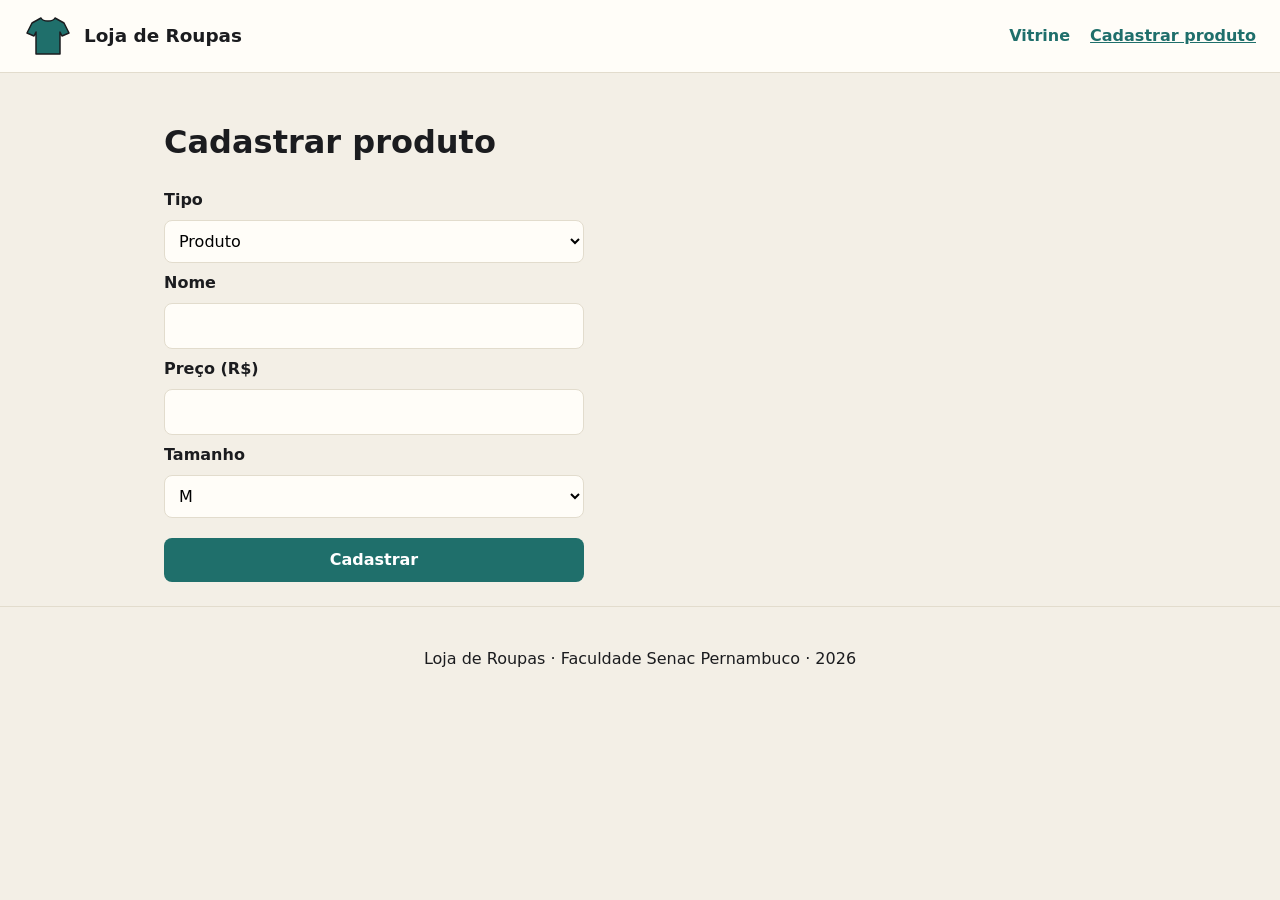
==== front/cadastro.html @ 378cc7d5 "Fase 3-3: formulário acessível e responsivo Co-Authored-By: Claude Opus 5.5 <noreply@anthropic.com>" ====
<!DOCTYPE html>
<html lang="pt-BR">
<head>
  <meta charset="utf-8">
  <meta name="viewport" content="width=device-width, initial-scale=1">
  <title>Cadastrar produto · Loja de Roupas</title>
  <link rel="stylesheet" href="estilo.css">
</head>
<body>
  <header>
    <img src="img/logo.svg" alt="Logotipo da Loja de Roupas: uma camiseta verde" width="48" height="48">
    <p>Loja de Roupas</p>
    <nav aria-label="Principal">
      <ul>
        <li><a href="index.html">Vitrine</a></li>
        <li><a href="cadastro.html" aria-current="page">Cadastrar produto</a></li>
      </ul>
    </nav>
  </header>

  <main>
    <h1>Cadastrar produto</h1>

    <form class="formulario">
      <label for="tipo">Tipo</label>
      <select id="tipo" name="tipo">
        <option value="Produto">Produto</option>
        <option value="Camiseta">Camiseta</option>
        <option value="Calca">Calça</option>
      </select>

      <label for="nome">Nome</label>
      <input id="nome" name="nome" type="text" required>

      <label for="preco">Preço (R$)</label>
      <input id="preco" name="preco" type="number" min="0.01" step="0.01" required>

      <label for="tamanho">Tamanho</label>
      <select id="tamanho" name="tamanho">
        <option value="PP">PP</option>
        <option value="P">P</option>
        <option value="M" selected>M</option>
        <option value="G">G</option>
        <option value="GG">GG</option>
      </select>

      <button type="submit">Cadastrar</button>
    </form>
  </main>

  <footer>
    <p>Loja de Roupas · Faculdade Senac Pernambuco · 2026</p>
  </footer>
</body>
</html>
---- front/estilo.css ----
/* Etapa 17: o visual da loja (Aula 11) */
:root {
  --verde: #1f6f6b;
  --tinta: #1b1c1f;
  --fundo: #f3efe6;
  --cartao: #fffdf8;
  --borda: #e2dccd;
}

* {
  box-sizing: border-box;
}

body {
  margin: 0;
  font-family: system-ui, -apple-system, "Segoe UI", Roboto, sans-serif;
  line-height: 1.5;
  color: var(--tinta);
  background: var(--fundo);
}

/* topo em Flexbox: logo e nome à esquerda, menu à direita */
header {
  display: flex;
  align-items: center;
  gap: 12px;
  padding: 12px 24px;
  background: var(--cartao);
  border-bottom: 1px solid var(--borda);
}

header p {
  margin: 0;
  font-weight: 700;
  font-size: 1.15rem;
}

nav {
  margin-left: auto;
}

nav ul {
  display: flex;
  gap: 20px;
  margin: 0;
  padding: 0;
  list-style: none;
}

nav a {
  color: var(--verde);
  font-weight: 600;
  text-decoration: none;
}

nav a:hover,
nav a:focus-visible,
nav a[aria-current="page"] {
  text-decoration: underline;
}

main {
  max-width: 1000px;
  margin: 0 auto;
  padding: 24px;
}

/* vitrine em Grid: 3 colunas, o título ocupa a linha toda */
section {
  display: grid;
  grid-template-columns: repeat(3, 1fr);
  gap: 20px;
}

section h2 {
  grid-column: 1 / -1;
  margin: 0;
}

article {
  display: flex;
  flex-direction: column;
  gap: 6px;
  padding: 20px;
  background: var(--cartao);
  border: 1px solid var(--borda);
  border-radius: 10px;
}

article h3,
article p {
  margin: 0;
}

article strong {
  color: var(--verde);
  font-size: 1.25rem;
}

button {
  margin-top: auto;
  padding: 10px 16px;
  font: inherit;
  font-weight: 600;
  color: #fff;
  background: var(--verde);
  border: 0;
  border-radius: 8px;
  cursor: pointer;
}

button:hover {
  filter: brightness(1.1);
}

button:focus-visible,
input:focus-visible,
select:focus-visible {
  outline: 3px solid var(--tinta);
  outline-offset: 2px;
}

footer {
  padding: 24px;
  text-align: center;
  border-top: 1px solid var(--borda);
}

/* Etapa 18: o formulário em coluna */
.formulario {
  display: flex;
  flex-direction: column;
  gap: 8px;
  max-width: 420px;
}

.formulario label {
  font-weight: 600;
}

.formulario input,
.formulario select {
  padding: 10px;
  font: inherit;
  background: var(--cartao);
  border: 1px solid var(--borda);
  border-radius: 8px;
}

.formulario button {
  margin-top: 12px;
}

/* tela pequena: uma coluna só */
@media (max-width: 700px) {
  header {
    flex-wrap: wrap;
  }

  nav {
    width: 100%;
    margin-left: 0;
  }

  section {
    grid-template-columns: 1fr;
  }
}
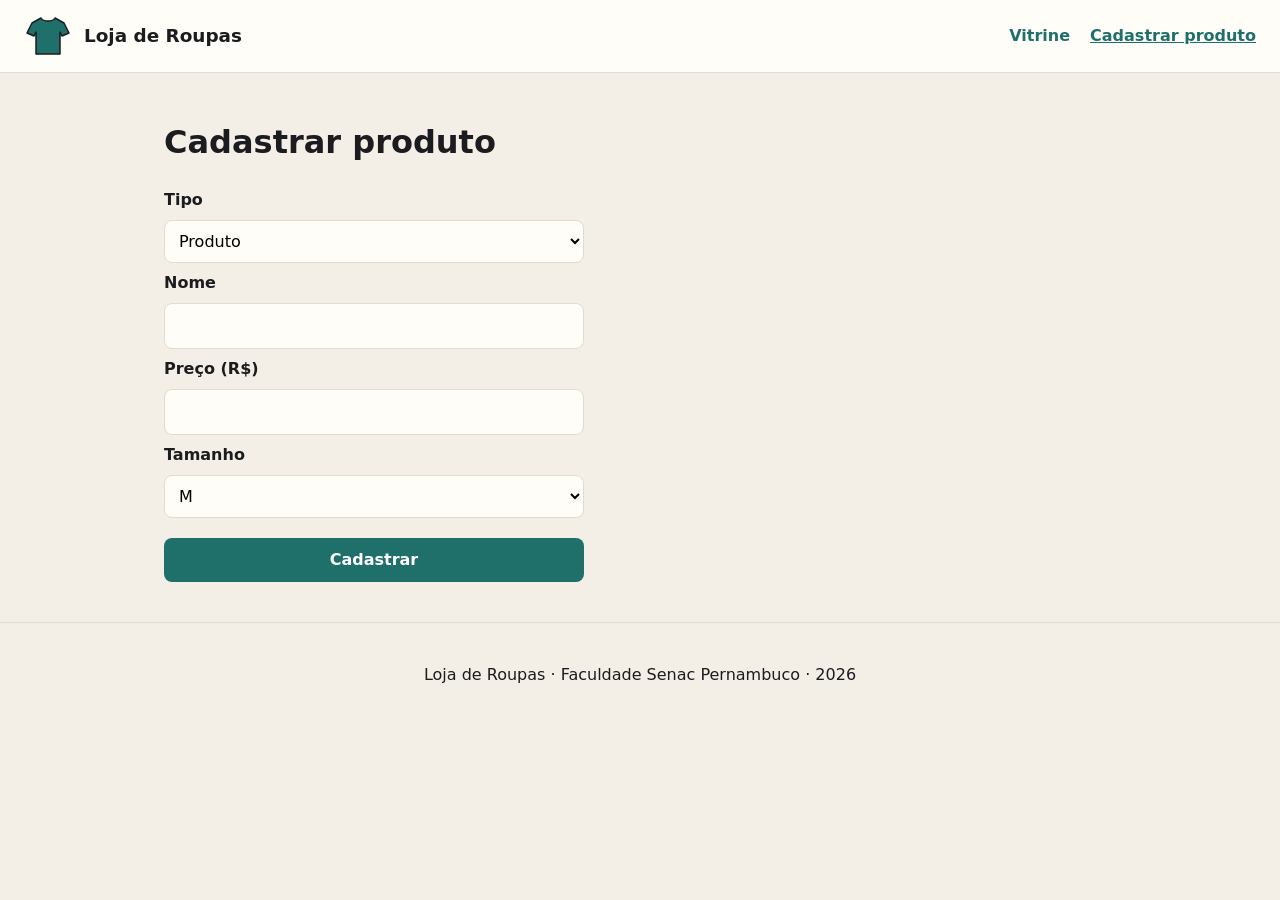
==== commit 9da7c6da: "Fase 3-3: formulário com validação Co-Authored-By: Claude Opus 5.5 <noreply@anthropic.com>" ====
--- a/front/cadastro.html
+++ b/front/cadastro.html
@@ -21,7 +21,7 @@
   <main>
     <h1>Cadastrar produto</h1>
 
-    <form class="formulario">
+    <form id="form-produto" class="formulario">
       <label for="tipo">Tipo</label>
       <select id="tipo" name="tipo">
         <option value="Produto">Produto</option>
@@ -46,10 +46,13 @@
 
       <button type="submit">Cadastrar</button>
     </form>
+    <p id="aviso" role="status"></p>
   </main>
 
   <footer>
     <p>Loja de Roupas · Faculdade Senac Pernambuco · 2026</p>
   </footer>
+
+  <script src="cadastro.js"></script>
 </body>
 </html>
--- a/front/estilo.css
+++ b/front/estilo.css
@@ -57,6 +57,24 @@
 nav a:focus-visible,
 nav a[aria-current="page"] {
   text-decoration: underline;
+}
+
+.busca {
+  display: flex;
+  align-items: center;
+  gap: 8px;
+}
+
+.busca label {
+  font-weight: 600;
+}
+
+.busca input {
+  padding: 8px 10px;
+  font: inherit;
+  background: var(--fundo);
+  border: 1px solid var(--borda);
+  border-radius: 8px;
 }
 
 main {
@@ -151,6 +169,12 @@
   margin-top: 12px;
 }
 
+#aviso,
+#estado {
+  font-weight: 600;
+  color: var(--verde);
+}
+
 /* tela pequena: uma coluna só */
 @media (max-width: 700px) {
   header {
